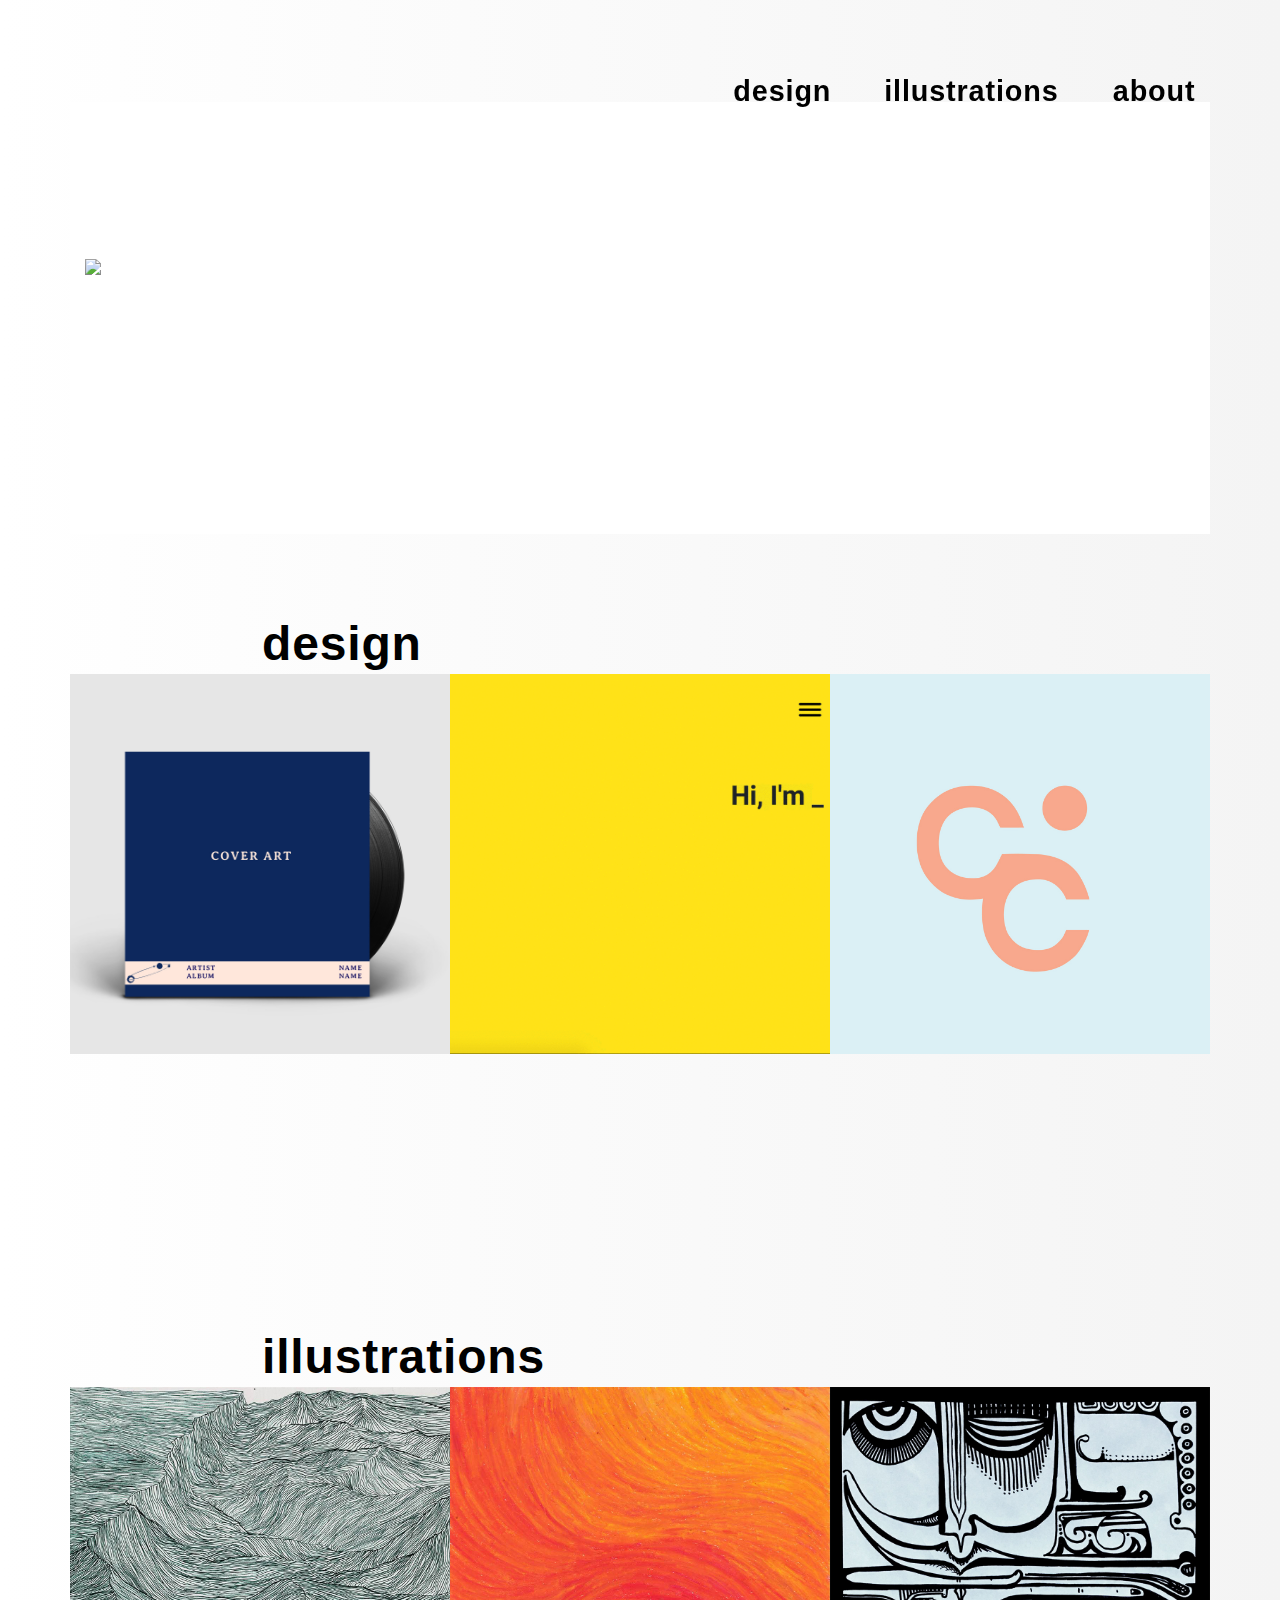
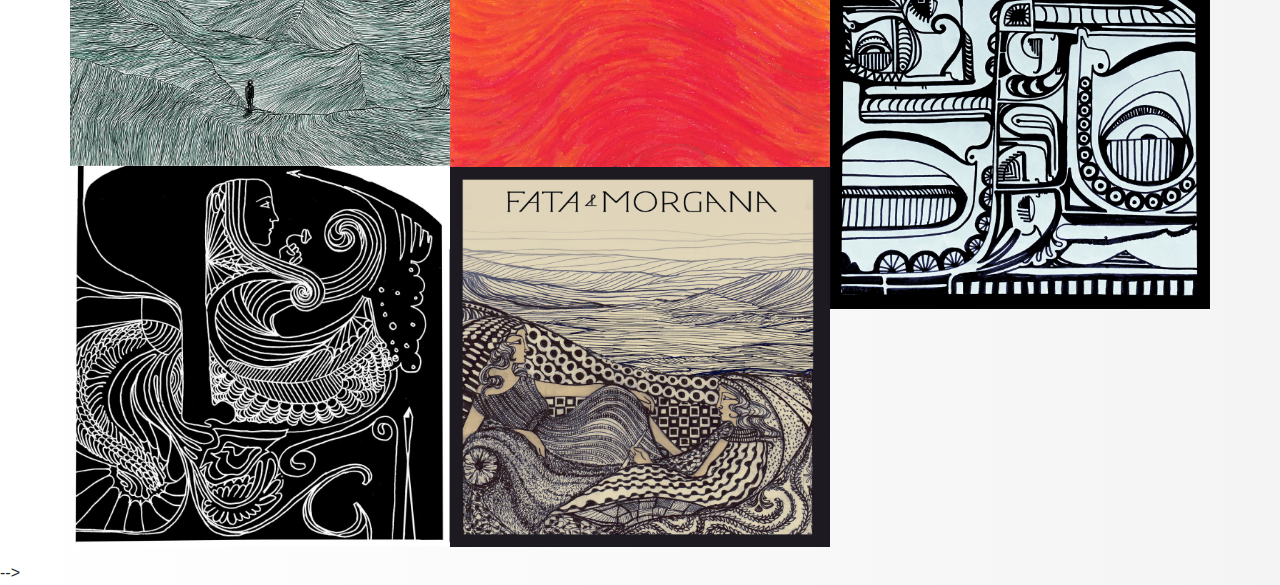
==== index.html @ d32d3dcf "Add files via upload" ====
<!DOCTYPE html>
<html lang="en">
<head>
    <meta charset="utf-8">
    <meta name="viewport" content="width=device-width, initial-scale=1, shrink-to-fit=no">
    
    <!-- SEO Meta Tags -->
    <meta name="description" content="mooorina">
    <meta name="author" content="moorina">

    <!-- OG Meta Tags to improve the way the post looks when you share the page on LinkedIn, Facebook, Google+ -->
	<meta property="og:site_name" content="" /> <!-- website name -->
	<meta property="og:site" content="" /> <!-- website link -->
	<meta property="og:title" content=""/> <!-- title shown in the actual shared post -->
	<meta property="og:description" content="" /> <!-- description shown in the actual shared post -->
	<meta property="og:image" content="" /> <!-- image link, make sure it's jpg -->
	<meta property="og:url" content="" /> <!-- where do you want your post to link to -->
	<meta property="og:type" content="article" />

    <!-- Website Title -->
    <title>mooorina</title>
    
    <!-- Styles -->
    <link href="https://fonts.googleapis.com/css?family=Montserrat:500,700&display=swap&subset=latin-ext" rel="stylesheet">
    <link href="css/bootstrap.css" rel="stylesheet">
    <link href="css/fontawesome-all.css" rel="stylesheet">
    <link href="css/swiper.css" rel="stylesheet">
	<link href="css/magnific-popup.css" rel="stylesheet">
	<link href="css/styles.css" rel="stylesheet">
    <link rel="stylesheet" id="style-css" href="css/style.css" type="text/css" media="all">

	
	<!-- Favicon  -->
    <link rel="icon" href="images/favicon.png">
</head>
<body data-spy="scroll" data-target=".menuglue">
    
    

    <!-- Navbar -->
    
                    <div class=" menu0 menuglue">
                    <img class="textstyle animate logo logotitulo page-scroll" href="body" src="img/logo.png">
                    </div>
    
                    <div class=" menu1 menuglue">
                    <a class="textstyle animate titulo2 page-scroll" href="#illustrations">design</a>
                    </div>
    
                    <div class=" menu2 menuglue">
                    <a class="textstyle animate titulo2 page-scroll" href="#inst">illustrations</a>
                    </div>
                        
            
                    <div class=" menu3 menuglue">
                    <a class="textstyle animate titulo2 page-scroll" 
                    href="#design">about</a>
                    </div>
    
    
    <header id="header" class="header">
        
        <div class="header-content" >
            <div class="container about">
                <div class="col-lg-6">
                        <br>
                    </div> <!-- end of col -->
                    <div class="col-lg-6">
                    <img class="mainlogo" href="body" src="img/mooorinagifop2.gif">    
                        
                    </div> <!-- end of col -->
            </div> <!-- end of container -->
        </div> <!-- end of header-content -->
    </header> <!-- end of header -->
    <!-- end of header -->


    
    







    


<div id="illustrations" class="">
                <div class="row">
                    <div class="col-lg-8">
                        <p class="textstyle titulo">
                                design
                        </p>
                        <p class="textstyle  sub">
                                
                                
                        </p>
                    </div> <!-- end of row -->
                </div> <!-- end of col -->
</div> 

    <div id="fabrik" class="container end">
    <div class="row"> 
        
    
 <div class="col-md-12 col-lg-4 itens installation">
    <div class=" textstyle">    
        <a href="loworbitrec.html">
        <img src="./img/loworbitrec/cover_mockup.jpg" class="img-responsive">   
        </a>		    	
	    
        
    </div>
     
</div>
                
<div class="col-md-6 col-lg-4 itens illustration" >
      <div class=" textstyle">    
        <a href="gigi.html">
        <img src="./img/gg.gif" class="img-responsive">   
        </a>		    	
	    
            
    </div> 
    
</div>	
    <div class="col-md-6 col-lg-4 itens design " >
     <div class=" textstyle">    
        <a href="caca.html">
        <img src="./img/cc.jpg" class="img-responsive">   
        </a>		    	
	    
        
    </div>
        
</div>
     

    </div>
    
</div> 

 <!-- Intro -->
<div id="inst" class="">
                <div class="row">
                    <div class="col-lg-8">
                        <p class="textstyle titulo">
                                illustrations
                        </p>
                        <p class="textstyle  sub">
                                
                                
                        </p>
                    </div> <!-- end of row -->
                </div> <!-- end of col -->
</div> 
 
<div id="fabrik" class="container">
    <div class="row"> 
        
    
 <div class="col-md-6 col-lg-4 itens installation">
    <div class=" textstyle">    
        <a href="areia.html">
        <img src="./img/areia.jpg" class="img-responsive">   
        </a>		    	
	    
        
    </div>
     <div class=" textstyle">    
        <a href="melazul.html">
        <img src="./img/melazul1sq.jpg" class="img-responsive">   
        </a>		    	
	    
        
    </div>
</div>
                
<div class="col-md-6 col-lg-4 itens illustration" >
      <div class=" textstyle">    
        <a href="baloar.html">
        <img src="./img/baloar.jpg" class="img-responsive">   
        </a>		    	
	    
        
    </div> 
    <div class=" textstyle">    
        <a href="fm.html">
        <img src="./img/fm.jpg" class="img-responsive">   
        </a>		    	
	    
        
    </div> 
</div>	
    <div class="col-md-6 col-lg-4 itens design " >
     <div class=" textstyle">    
        <a href="manyfaces.html">
        <img src="./img/illustration1.jpg" class="img-responsive">   
        </a>		    	
	    
        
    </div>
        
</div>
      


    </div>
    
</div>    
 
<!-- 
 <div id="design" class="container">
                <div class="row">
                    <div class="col-lg-8">
                        <p class="textstyle titulo">
                                <br><br><br>Design<br><br><br>
                        </p>
                        <p class="textstyle  sub">
                                <br><br><br><br><br><br>commercial art
                                <br><br><br>
                        </p>
                    </div> <!-- end of row -->
                </div> <!-- end of col -->
</div>     -->


  
    
    	
    <!-- Scripts -->
    <script src="js/jquery.min.js"></script> <!-- jQuery for Bootstrap's JavaScript plugins -->
    <script src="js/popper.min.js"></script> <!-- Popper tooltip library for Bootstrap -->
    <script src="js/bootstrap.min.js"></script> <!-- Bootstrap framework -->
    <script src="js/jquery.easing.min.js"></script> <!-- jQuery Easing for smooth scrolling between anchors -->
    <script src="js/swiper.min.js"></script> <!-- Swiper for image and text sliders -->
    <script src="js/jquery.magnific-popup.js"></script> <!-- Magnific Popup for lightboxes -->
    <script src="js/morphext.min.js"></script> <!-- Morphtext rotating text in the header -->
    <script src="js/isotope.pkgd.min.js"></script> <!-- Isotope for filter -->
    <script src="js/validator.min.js"></script> <!-- Validator.js - Bootstrap plugin that validates forms -->
    <script src="js/portfolioscript.js"></script>
    <script src="js/scripts.js"></script> <!-- Custom scripts -->
</body>
</html>
---- css/style.css ----
.mediacontent {
    width:30%;
    height: 30%;
    max-width: 30%; 
    margin-left: 35%; 
    padding-bottom: 2em;
}

.conteudoimagens {
    display: flex;
    -ms-flex-wrap: wrap;
    flex-wrap: wrap;    
}

.killmouse{pointer-events:none;}

.conteudo {
    width:90%;
    margin-left: 0%;
}
.bio{
    
    
    text-align: right;
    font-weight: 500;
    line-height: 28px;
    letter-spacing: 0.85px;
    font-family: 'arial';
    font-size: 16px;
    padding-bottom: 0em;
    color: black;
    box-sizing: border-box;
    max-width: 100%; 
    margin-bottom: 0px;
    
    
    
}

.soundcloud {
    height: 300px;
}

.vimeo {
    
    margin-left: 0%;
    width: 100%; 
    border: none; 
    padding-bottom: 1em;
    max-width: 100%;
    
    
}

.textstyle{
    text-align: left;
    font-weight: bold;
    line-height: 28px;
    letter-spacing: 0.85px;
    font-family: 'arial';
    font-size: 1.5rem;
    color: black;
    max-width: 100%; 
   }
.desc{
        font-size: 1.2rem;

    
}

.container{margin-bottom: 1%; background-color: transparent;}
.pd{padding-right: 1px;
padding-left: 1px;
padding-top: 0px;
padding-bottom: 1px;}

.titulo {
float: left;
max-width: 20%;
margin-left:30%;        
/*overflow:hidden;*/
padding-top:10%;
padding-bottom: 0em;
font-size:3em;
}
.sub{
  float:none;
  text-align: left;
    font-size:1.5em; 
    max-width: 50%;
    margin-left:10px ;  
    padding:0px;
}
.dsc{font-size: 1em;}
.titulo1 {
/*overflow:hidden;*/
padding-top:5%;
padding-bottom: 1em;
font-size:2em;
}
.titulo2 {
float: left;
max-width: 20%;
margin-left:30%;        
/*overflow:hidden;*/
padding-top:0%;
padding-bottom: 1em;
font-size:1.8em;
}



.footer{
    text-align:center ;
    padding-bottom: 1em;
    padding-top:1em;
    position: fixed;   
    width:100%;
    bottom:0;
    background-color: transparent;
overflow: hidden;
    

}
.txtcor {animation: txtcor 30s infinite;}


.logotitulo {
    
    font-size:3em;
}
.logo  {
    
    width: 20%;
    margin-top: 0px;
    }


a:link{
    text-decoration: none;   
}

body {
background: linear-gradient(90deg, rgba(255,255,255,1) 0%, rgba(244,244,244,1) 100%); margin-bottom: 0%;
    }
#header{overflow: hidden;}

a{color:inherit}

.background {
background-color: black;
animation: colors 30s infinite;
}

.nav-item{padding-left: 1em;}



@keyframes colors {
  0% {
    background-color: #009FFD; }
  25% {
    background-color: lightblue; }
  50% {
    background-color: mediumpurple; }
  75% {
    background-color: blueviolet; }
  100% {
    background-color: #009FFD; } }
@keyframes txtcor {
  0% {
    color: #009FFD; }
  25% {
    color: lightblue; }
  50% {
    color: mediumpurple; }
  75% {
    color: blueviolet; }
  100% {
    color: #009FFD; } }

@keyframes colors2 {
  0% {
    background-color: #FFA400; }
  /*25% {
    background-color: orange; }
  50% {
    background-color: darkorange; }
  75% {
    background-color: orange; }*/
  100% {
    background-color: #FFA400; } }

.row{margin-left: 0px;
margin-right:0px;}
.itens {
  display: none;
    padding-right: 0px; 
    padding-left: 0px;
    padding-bottom: 2px;
}
.photos {
  display: none;
    padding: 0.5em; 
}

.show {
  display: block;
}

.container {
    padding-top: 0%;
    padding-right: 0%;
    padding-left:0%;

}
.releases {    background-color: darkred;
    
}

.categ {
    display: inline-block;
    font-size: 18px;
    z-index: 15;
    
    color: #009FFD;
    letter-spacing: 0.15em;
    position: relative;
    padding-left: 1%;    
}

.fadeout{
    font-size: 2em;
    transition: all 1.0s ease-in-out;
        margin-top: -10px;
    width: 20%;

}

.menuglue {
    position: fixed;
    top:0;
}

 .menu0, .menu1, .menu2, .menu3 {
    margin-top: 6%;
     z-index: 150;
         position: fixed;

}
.menu0{
    margin-left: 10%;
    transition: all 0.75s ease-in-out;
    opacity: 0;

}


.menu1 {
margin-left: 55%;    
    transition: all 0.75s ease-in-out;

}
.menu2 {
    margin-left: 65%;
    
    
    transition: all 1s ease-in-out;

}
.menu3 {
    margin-left: 85%;
    
    
    transition: all 1.25s ease-in-out;
}

.topo {
    margin-top: 0.375rem;
    opacity: 1;
top:0;
}
.end{padding-bottom:15%;}

.about {padding-top: 10%;
padding-bottom: 20%;
letter-spacing: 10em;
transition: all 0.25s ease-in-out;background-color: white;}
.abouttxt:hover{letter-spacing: .1em;max-width: 50%;}

.abouttxt{letter-spacing: 1em;font-size: 2em;transition: all 0.25s ease-in-out;}

.animate { 
    transition: all 0.25s ease-in-out;

}


.mainlogo{
width: 100%;
}


.animate:hover {
    color: purple;
    letter-spacing: 0.1em;
}

.animate.active {
  color: red;
}

.nomedoitem {
    margin-top: 1%;  
}

.tipodeitem{
    
    font-size: 13px;
    color: black;
}

img {
    padding-bottom:0px;
    max-width: 100%;
    height: auto;
    
}

#header {
    background-size: cover;
    display: block;}

.header-content{
    padding-top: 8%;
    padding-bottom:0%;
}

.dentro{
    width: 100%;
    background-color: white;
height:100%;}


img.dentro{width:100%;}


.descricao {
  position: absolute;
  top: 0;
  bottom: 0;
  left: 0;
  right: 0;
    animation: colors 30s infinite;
  color: darkslategray;
  visibility: hidden;
font-weight: bold;
  height:100%;
  text-align: left;
  max-width: 100%; 
  font-size: 13px;
  width:100%;
    padding-top: 3%;
    padding-left: 3%;
line-height: 1.9em;
    text-justify: auto;

  /* transition effect. not necessary */
  transition: opacity .1s ;
}

.textstyle:hover .descricao {
  visibility: visible;
}

.illustrations{
    background-color: black;
    position:absolute;top:0;margin-left:100vw;overflow: hidden;width:100vw;}
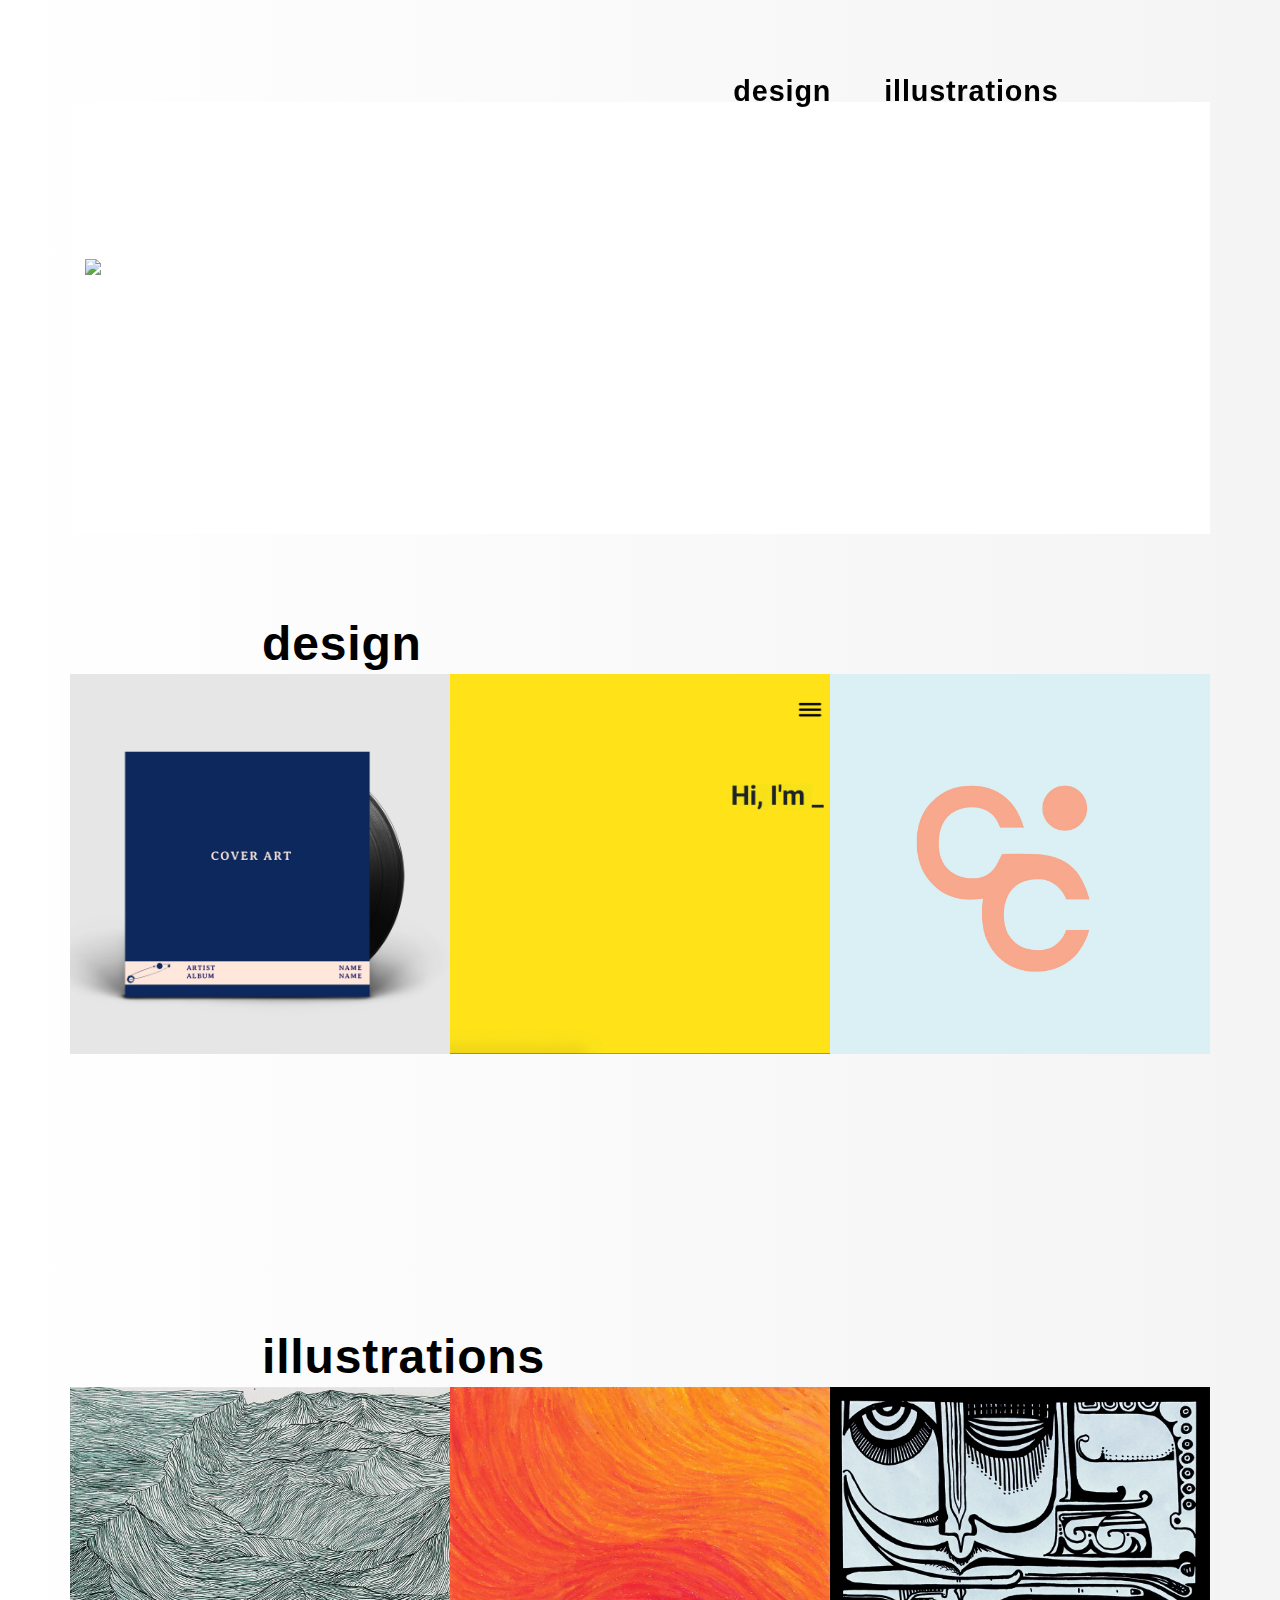
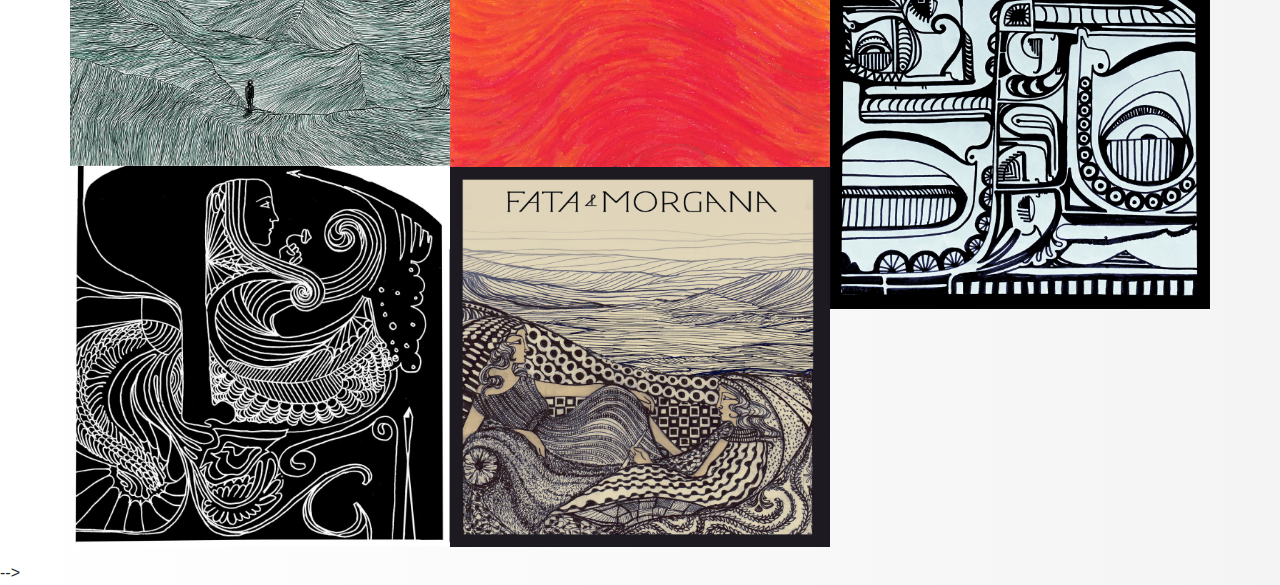
==== commit a460f3d8: "Add files via upload" ====
--- a/index.html
+++ b/index.html
@@ -52,10 +52,7 @@
                     </div>
                         
             
-                    <div class=" menu3 menuglue">
-                    <a class="textstyle animate titulo2 page-scroll" 
-                    href="#design">about</a>
-                    </div>
+                    
     
     
     <header id="header" class="header">
